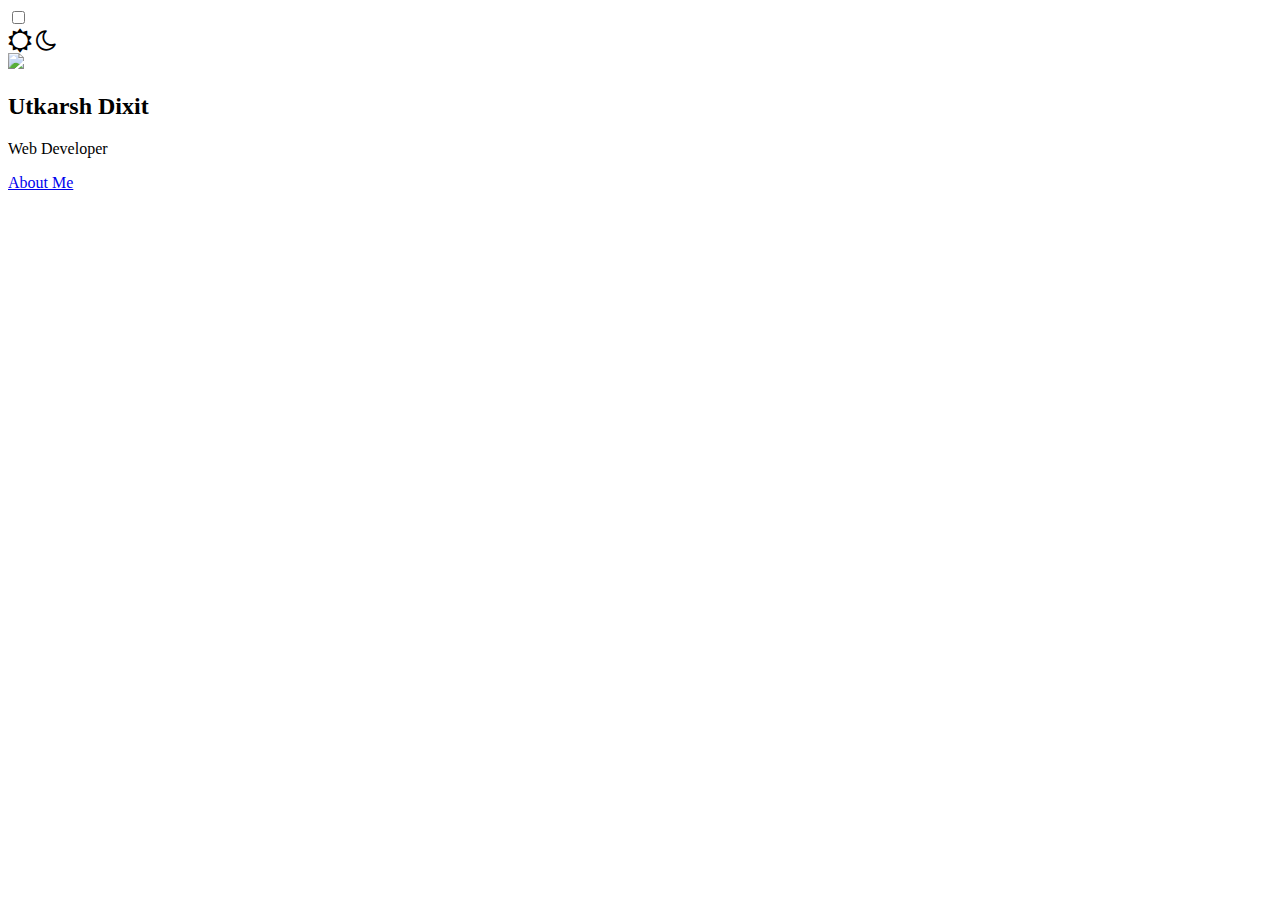
==== index.html @ d70f0d94 "Index" ====
<!DOCTYPE html>
<html lang="en">

<head>
    <meta charset="UTF-8">
    <meta http-equiv="X-UA-Compatible" content="IE=edge">
    <meta name="viewport" content="width=device-width, initial-scale=1.0">

    <title>Dark Theme</title>

    <link rel="stylesheet" href="dark.css">

    <link rel="icon" href="DP.jpg">

    <link rel="stylesheet" href="https://cdnjs.cloudflare.com/ajax/libs/font-awesome/4.7.0/css/font-awesome.min.css">

</head>


<body data-theme="">


    <div class="darkMode">
        <input type="checkbox" id="btn">
        <div class="box">
            <i style="font-size:24px" class="fa" >&#xf185;</i>
            <i style="font-size:24px" class="fa">&#xf186;</i>
        </div>
    </div>

    <div class="card">
        <img src="DP.jpeg">
        <h2>Utkarsh Dixit</h2>
        <p>Web Developer</p>
        <a href="https://utkarsh-dixit-git.github.io/utkarshdixit/" class="btn">About Me</a>
    </div>


    <script src="dark.js"></script>

</body>

</html>
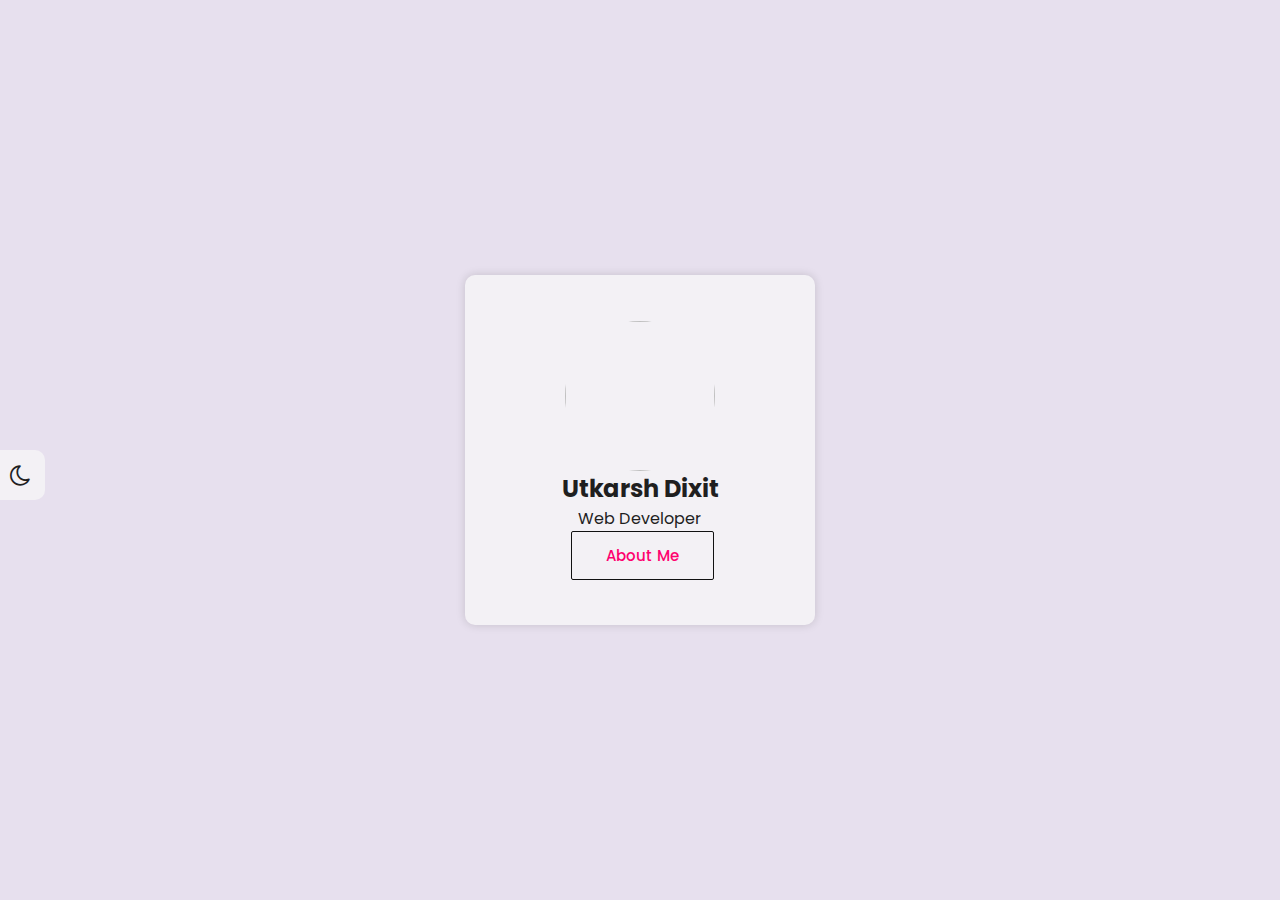
==== commit cfdc6ced: "Update index.html" ====
--- a/index.html
+++ b/index.html
@@ -6,7 +6,7 @@
     <meta http-equiv="X-UA-Compatible" content="IE=edge">
     <meta name="viewport" content="width=device-width, initial-scale=1.0">
 
-    <title>Dark Theme</title>
+    <title>Profile Card</title>
 
     <link rel="stylesheet" href="dark.css">
 
@@ -32,7 +32,7 @@
         <img src="DP.jpeg">
         <h2>Utkarsh Dixit</h2>
         <p>Web Developer</p>
-        <a href="https://utkarsh-dixit-git.github.io/utkarshdixit/" class="btn">About Me</a>
+        <a href="https://devutkarshdixit.github.io/utkarshdixit/" class="btn">About Me</a>
     </div>
 
 
--- a/dark.css
+++ b/dark.css
@@ -0,0 +1,121 @@
+@import url('https://fonts.googleapis.com/css2?family=Poppins:ital,wght@0,200;1,300;1,600;1,900&display=swap');
+
+* {
+    margin: 0;
+    padding: 0;
+    box-sizing: border-box;
+    font-family: 'Poppins', sans-serif;
+}
+
+body {
+    --primary-color: #e7e0ee;
+    --sec-color: #f3f1f5;
+    --hover-color: #11052c;
+    --color: #1f1f1f;
+    --text-color: #f3f1f5;
+}
+
+body[data-theme="dark"] {
+    --primary-color: #0f0f0f;
+    --sec-color: #1a1a1a;
+    --hover-color: #ededed;
+    --color: #f0f0f0;
+    --text-color: #1f1f1f;
+}
+
+body {
+    display: flex;
+    justify-content: center;
+    align-items: center;
+    height: 100vh;
+    background: var(--primary-color);
+    color: var(--color);
+}
+
+.card {
+    width: 350px;
+    height: 350px;
+    display: flex;
+    justify-content: center;
+    align-items: center;
+    flex-direction: column;
+    box-shadow: 0 0 10px rgba(0, 0, 0, 0.151);
+    background: var(--sec-color);
+    border-radius: 10px;
+}
+
+.card img {
+    width: 150px;
+    height: 150px;
+    border-radius: 50%;
+}
+
+a {
+    font-size: 18px;
+    font-weight: 500;
+    margin-left: 25px;
+    transition: color 0.3s ease;
+}
+
+.btn {
+    display: inline-block;
+    text-decoration: none;
+    font-weight: 500;
+    color: #ff006e;
+    border: 1px solid #111;
+    padding: 12px 34px;
+    font-size: 15px;
+    border-radius: 2px;
+    position: relative;
+    left: -10px;
+    cursor: pointer;
+}
+
+.btn:hover {
+    border: none;
+    color: #fff;
+    font-style: bold;
+    font-weight: 500;
+    font-size: 15px;
+    background: #219ebc;
+    transition: 0.1s;
+}
+
+.darkMode {
+    width: 100px;
+    height: 50px;
+    position: absolute;
+    top: 50%;
+    left: -5px;
+    transform: translate(-50%);
+    border-radius: 10px;
+    overflow: hidden;
+}
+
+.darkMode .box {
+    position: absolute;
+    width: 100%;
+    height: 100%;
+    display: flex;
+    align-items: center;
+    justify-content: space-around;
+    background-color: var(--sec-color);
+    transition: all .4s;
+}
+
+.darkMode input {
+    position: absolute;
+    width: 100%;
+    height: 100%;
+    -webkit-appearance: none;
+    cursor: pointer;
+    z-index: 10;
+}
+
+.darkMode input:checked~.box {
+    transform: rotate(180deg);
+}
+
+.darkMode input:checked~.box i {
+    transform: rotate(180deg);
+}
